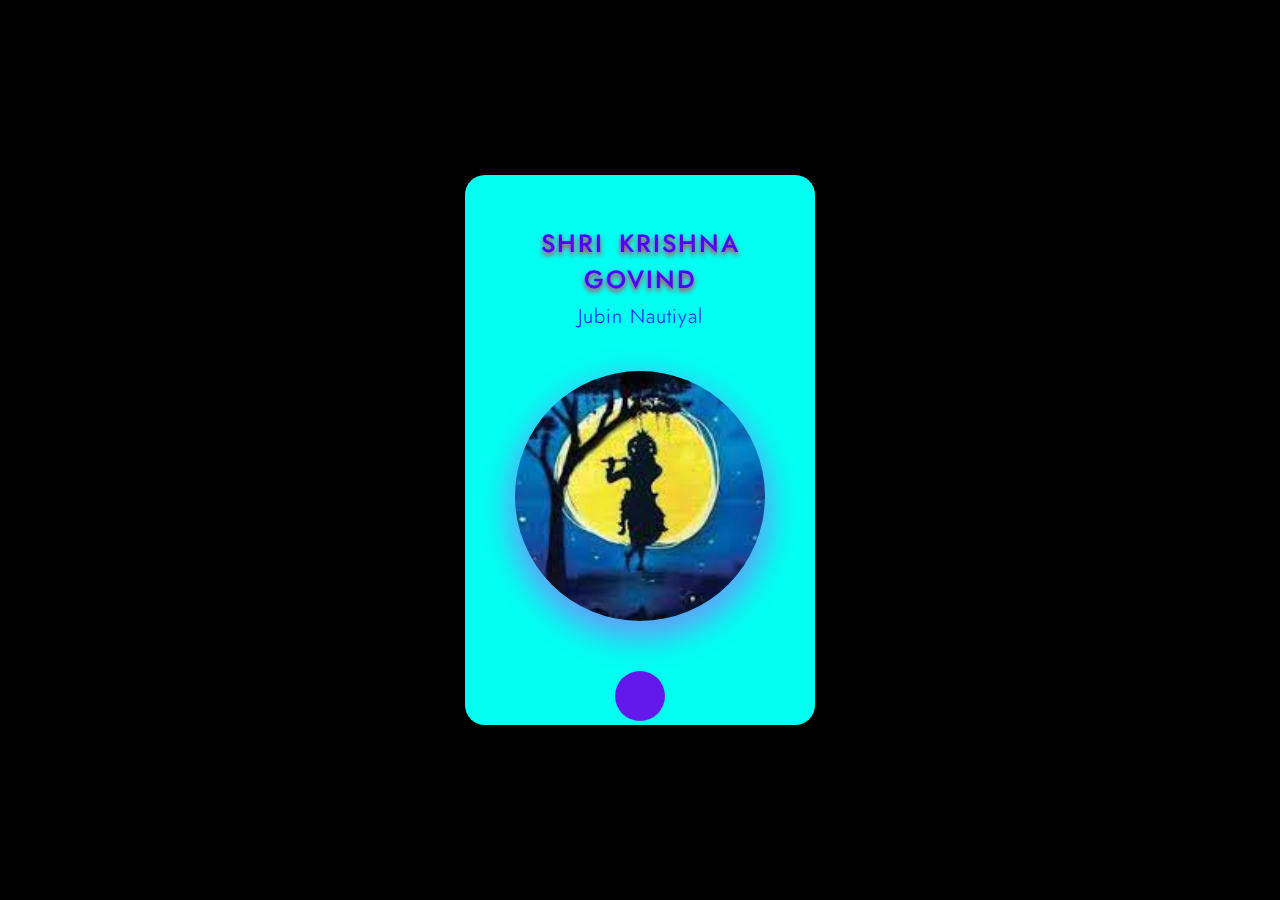
==== index.html @ 1304db08 "Rename music.html to index.html" ====
<!DOCTYPE html>
<html lang="en">
<head>
    <meta charset="UTF-8">
    <meta http-equiv="X-UA-Compatible" content="IE=edge">
    <meta name="viewport" content="width=device-width, initial-scale=1.0">
    <title>Document</title>
    <link rel="stylesheet" href="https://cdnjs.cloudflare.com/ajax/libs/font-awesome/5.10.0/css/all.min.css" integrity="sha512-PgQMlq+nqFLV4ylk1gwUOgm6CtIIXkKwaIHp/PAIWHzig/lKZSEGKEysh0TCVbHJXCLN7WetD8TFecIky75ZfQ==" crossorigin="anonymous" referrerpolicy="no-referrer" />
    <link rel="stylesheet" href="style.css">
</head>
<body>
    <div class="main_div">
        <div class="music_container">
            <h2 id="title">Shri krishna Govind</h2>
            <h3 id="artist">Jubin Nautiyal</h3>
            <div class="img_container">
                <img src="images/krishna-1.jpg" alt ="">
            </div>
            <audio src="music/krishna-1.mp3"></audio>
            <div class="music_controls">
                <i class="fas fa-backward" id="prev" title="Previous"></i>
                <i class="fas fa-play main_button" id="play" title="Play"></i>
                <i class="fas fa-forward" id="next" title="Next"></i>
            </div>
        </div>
    </div>
    <script>
        const music = document.querySelector("audio");
        const img = document.querySelector("img");
        const play = document.getElementById("play");
        const artist = document.getElementById("artist");
        const title = document.getElementById("title");
        const prev = document.getElementById("prev");
        const next = document.getElementById("next");
        const songs = [
        {
            name:"krishna-1",
            title:"Shri krishna Govind",
            artist:"Jubin Nautiyal",
        },
        {
            name:"krishna-2",
            title:"Radha Krishna",
            artist:"Words Of Love",
        },
        {
            name:"krishna-3",
            title:"Tum Prem HO",
            artist:"RadhaKrishna",
        },
        {
            name:"hanumanchalisa",
            title:"HANUMAN CHALISA",
            artist:"Jagjit Singh",
        },
        {
            name:"Hanumanji-1",
            title:"Bajarang Ban",
            artist:"Jagjit Singh",
        },
        {
            name:"Ram",
            title:"Hey Ram Hey Ram",
            artist:"Jagjit singh",
        },
        {
            name:"shivji-1",
            title:"Mahmritunjay Mantra",
            artist:"Shekharan",
        },
        {
            name:"shivji-2",
            title:"Shiv Kailasho k Wassi",
            artist:"Hansraj",
        },
        {
            name:"Addhore",
            title:"Addhore tum Addhore hum",
            artist:"Melodies",
        },
        {
            name:"JONY",
            title:"JONY",
            artist:"Hammali & Navai",
        },
        {
            name:"Kehte",
            title:"Kehte hai Khuda ",
            artist:"Rabta",
        },
        {
            name:"Kho",
            title:"Kho gaye hum ",
            artist:"Jasleen R",
        },
        {
            name:"Linkin",
            title:"Linkin Park",
            artist:"Linkin Park",
        },
        {
            name:"Manja",
            title:"Oo manja tera",
            artist:"Kai Poche",
        },
        {
            name:"MastMagan",
            title:"Man Mast Magan",
            artist:"Lofi",
        },
        {
            name:"My_Worst",
            title:"I need somebody..",
            artist:"Pink Sweat$",
        },
        {
            name:"Neki",
            title:"Neki Ki raah",
            artist:"Arjit Singh",
        },
        {
            name:"Pal",
            title:"Pyar k Pal",
            artist:"KK",
        },
        {
            name:"TumHo",
            title:"Tum Ho pass mere",
            artist:"Mohit Chauhan",
        },
        {
            name:"thapa-2",
            title:"Laree Choote",
            artist:"Unknown",
        },
    ];
        let isplaying= false;
        const playMusic=()=>{
            isplaying=true;
            music.play();
            play.classList.replace("fa-play","fa-pause");
            img.classList.add("anime");
        };
        const PauseMusic=()=>{
            isplaying=false;
            music.pause();
            play.classList.replace("fa-pause","fa-play");
            img.classList.add("anime");
        };
        play.addEventListener('click',()=>{
            if(isplaying){
                PauseMusic();
            }else{
                playMusic();
            }
        });
        const loadSongs = (songs)=>{
            title.textContent = songs.title;
            artist.textContent = songs.artist;
            music.src = "music/"+ songs.name + ".mp3";
            img.src = "image/" + songs.name + ".jpg";
        }
        songIndex=0;
        
        const nextSong =  ()=>{
            songIndex = (songIndex + 1)% songs.length;
            loadSongs(songs[songIndex]);
            playMusic();
        };
        const prevSong =  ()=>{
            songIndex = (songIndex - 1 + songs.length)%songs.length;
            loadSongs(songs[songIndex]);
            playMusic();
        };
        next.addEventListener("click",nextSong);
        prev.addEventListener("click",prevSong);
    </script>
</body>
</html>
---- style.css ----
@import url('https://fonts.googleapis.com/css2?family=Jost:ital,wght@1,300&display=swap');
*,
*::before,
*::after{
    margin: 0;
    padding:0%;
    box-sizing: border-box;
}
html{
    font-size: 62.5%;
    font-family: "Jost",sans-serif;
}

.main_div{
    width: 100vw;
    height: 100vh;
    background-color: #000000;
    display: grid;
    place-items: center;
}
.music_container{
    width: 35rem;
    height: 55rem;
    background-color: #02fff2;
    border-radius: 2rem;
    box-shadow: 0 1.2rem 3rem 0.5rem rgba(0,0,0,0.2);
    padding: 3rem;
    text-align: center;
}
.music_container #title{
    text-transform: uppercase;
    letter-spacing: 0.2rem;
    word-spacing: 0.5rem;
    color: #4c00ff;
    margin: 2rem 0 0.5rem 0;
    font-size: 2.5rem;
    font-weight: 500;
    text-shadow: 0 0.3rem 0.5rem rgba(252, 11, 51, 0.932);
}
.music_container #artist{
    color: #0011ff;
    text-transform: capitalize;
    letter-spacing: 0.1rem;
    font-size: 2rem;
    margin-bottom: 4rem;
    font-weight: 300;
}
.img_container{
    width: 25rem;
    height: 25rem;
    margin: auto;
}
img{
    width: 100%;
    height: 100%;
    border-radius: 50%;
    object-fit: cover;
    box-shadow: 0 1.2rem 3rem 0.5rem rgba(255, 5, 255, 0.4);
}
.music_controls{
      width: 20rem;
      display: flex;
      align-items: center;
      justify-content: space-between;
      margin: auto;
      margin-top: 5rem;
}
.music_controls .fas{
    color: #620deb;
    font-size: 2rem;
    cursor: pointer;
    filter: drop-shadow(0 1.2rem 3rem 0.5rem rgbs(0,0,0,0.4));
}
.music_controls .main_button{
    width: 5rem;
    height: 5rem;
    border-radius: 50%;
    background-color: #6319ec;
    color: #f6f6f6;
    display: flex;
    justify-content: center;
    align-items: center;
    font-size: 1.4rem;
}
.music_controls .fas:hover{
    color: grey;
}
.music_container .fa-play:hover{
    background-color: #f6f6f6;
    color: #111;
    box-shadow: 0 1rem 2rem 0.2rem rgba(0,0,0,0.4);
}
.anime{
    animation: rotatePlayer 3s linear infinite;
}
@keyframes rotatePlayer{
    from{transform: rotate(0deg);}
    to{transform: rotate(360deg);}
}
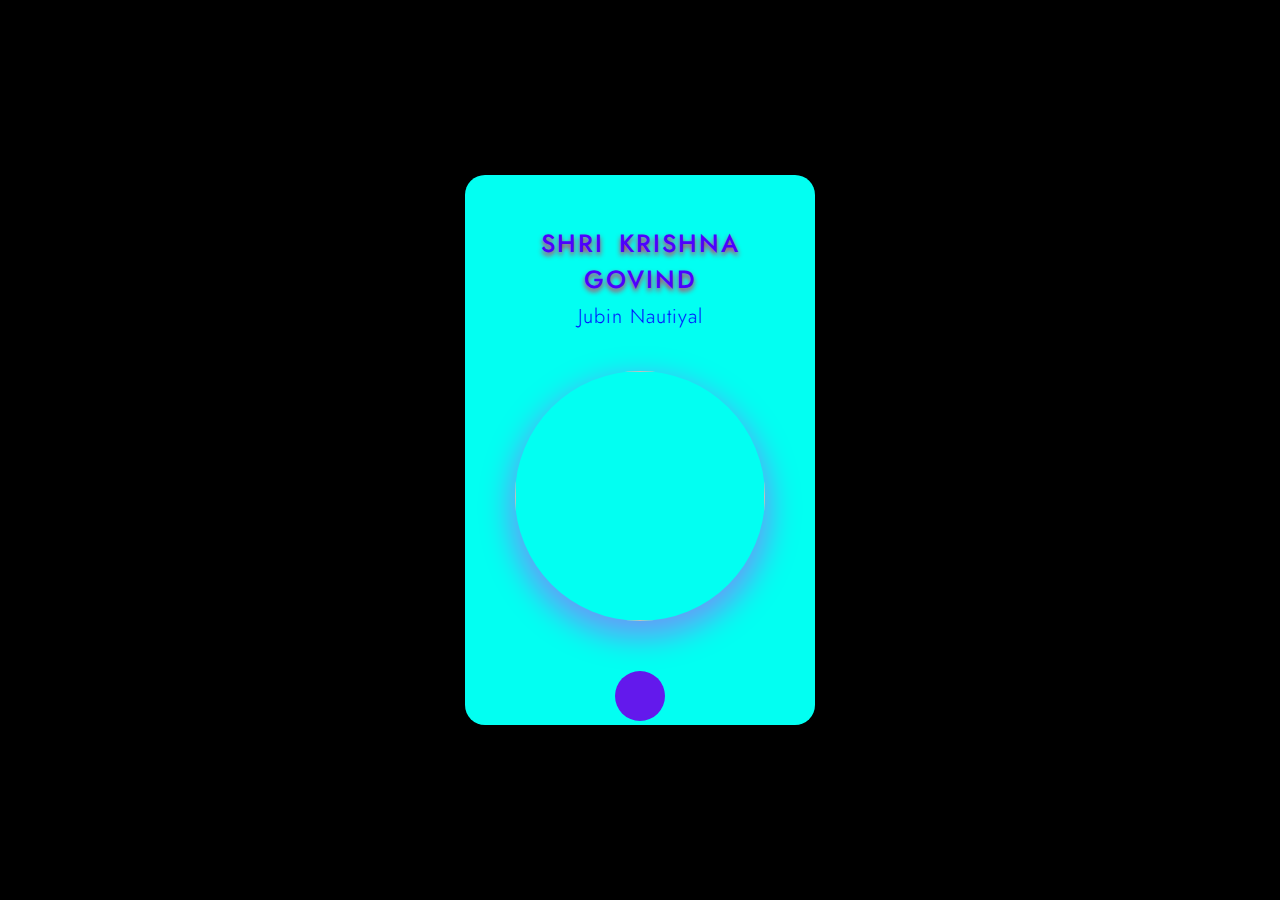
==== commit 5f32ea43: "Update index.html" ====
--- a/index.html
+++ b/index.html
@@ -14,7 +14,7 @@
             <h2 id="title">Shri krishna Govind</h2>
             <h3 id="artist">Jubin Nautiyal</h3>
             <div class="img_container">
-                <img src="images/krishna-1.jpg" alt ="">
+                <img src="image/krishna-1.jpg" alt ="">
             </div>
             <audio src="music/krishna-1.mp3"></audio>
             <div class="music_controls">
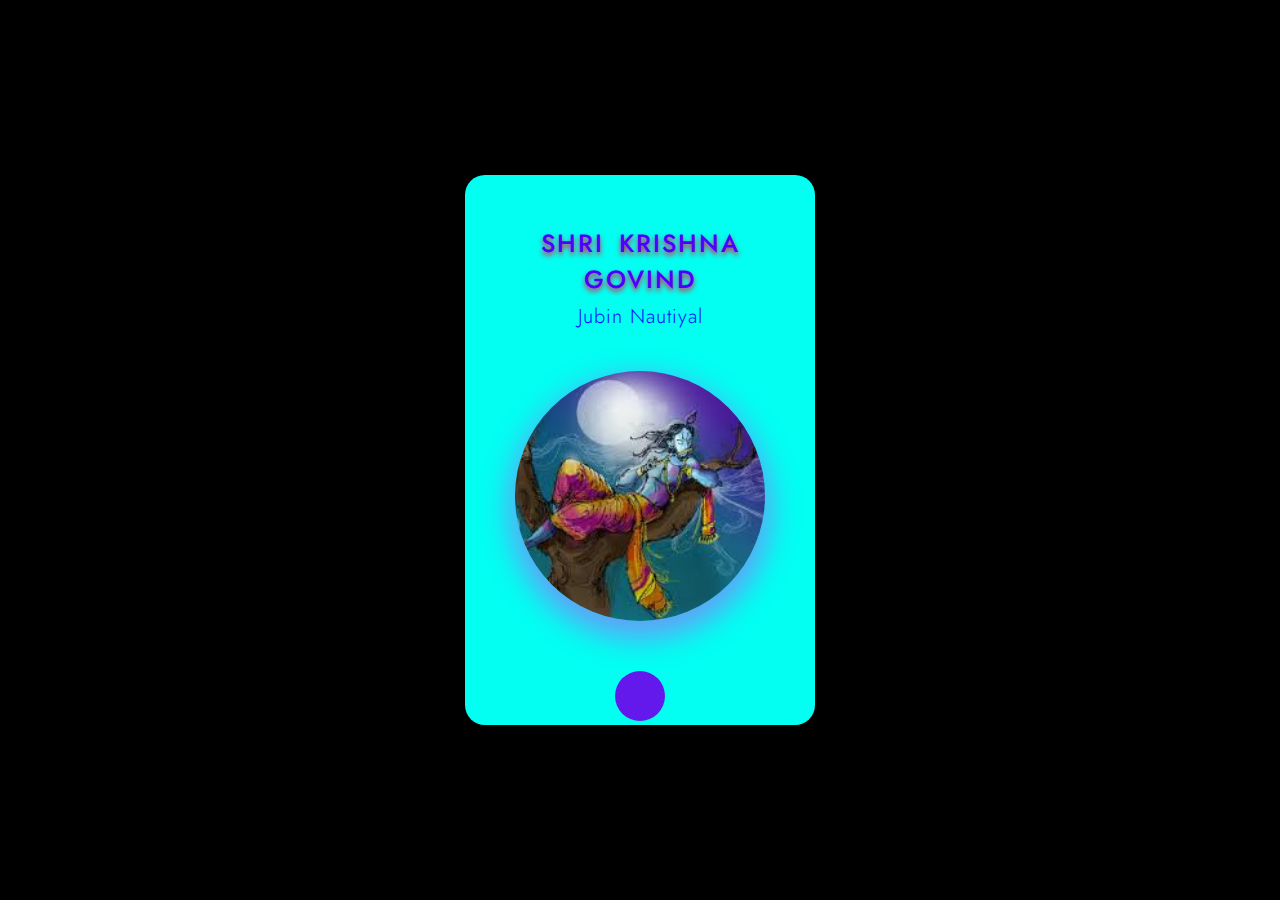
==== commit 33de51f2: "Update index.html" ====
--- a/index.html
+++ b/index.html
@@ -14,9 +14,9 @@
             <h2 id="title">Shri krishna Govind</h2>
             <h3 id="artist">Jubin Nautiyal</h3>
             <div class="img_container">
-                <img src="image/krishna-1.jpg" alt ="">
+                <img src="image/krishna-2.jpg" alt ="">
             </div>
-            <audio src="music/krishna-1.mp3"></audio>
+            <audio src="music/krishna-2.mp3"></audio>
             <div class="music_controls">
                 <i class="fas fa-backward" id="prev" title="Previous"></i>
                 <i class="fas fa-play main_button" id="play" title="Play"></i>
@@ -33,11 +33,6 @@
         const prev = document.getElementById("prev");
         const next = document.getElementById("next");
         const songs = [
-        {
-            name:"krishna-1",
-            title:"Shri krishna Govind",
-            artist:"Jubin Nautiyal",
-        },
         {
             name:"krishna-2",
             title:"Radha Krishna",
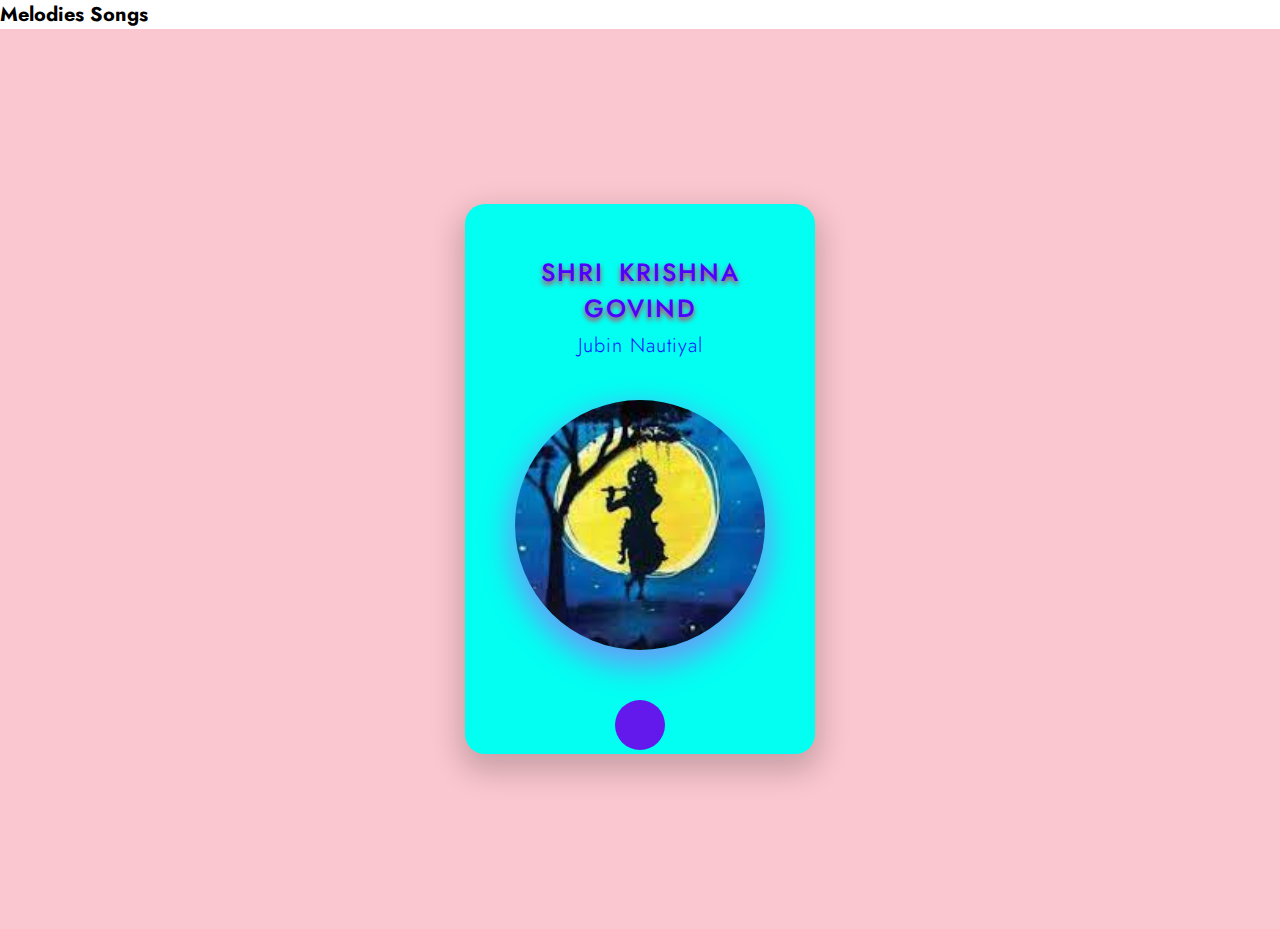
==== commit 64659355: "Update and rename music.html to index.html" ====
--- a/index.html
+++ b/index.html
@@ -8,15 +8,16 @@
     <link rel="stylesheet" href="https://cdnjs.cloudflare.com/ajax/libs/font-awesome/5.10.0/css/all.min.css" integrity="sha512-PgQMlq+nqFLV4ylk1gwUOgm6CtIIXkKwaIHp/PAIWHzig/lKZSEGKEysh0TCVbHJXCLN7WetD8TFecIky75ZfQ==" crossorigin="anonymous" referrerpolicy="no-referrer" />
     <link rel="stylesheet" href="style.css">
 </head>
-<body>
+<body background="https://as2.ftcdn.net/v2/jpg/03/01/99/19/500_F_301991940_rlifvKhqFOJOhwgqvFlW7I5IEfEt90hq.jpg">
+    <h1 id="na">Melodies Songs</h1>
     <div class="main_div">
         <div class="music_container">
             <h2 id="title">Shri krishna Govind</h2>
             <h3 id="artist">Jubin Nautiyal</h3>
             <div class="img_container">
-                <img src="image/krishna-2.jpg" alt ="">
+                <img src="image/krishna-1.jpg" alt ="">
             </div>
-            <audio src="music/krishna-2.mp3"></audio>
+            <audio src="music/krishna-1.mp3"></audio>
             <div class="music_controls">
                 <i class="fas fa-backward" id="prev" title="Previous"></i>
                 <i class="fas fa-play main_button" id="play" title="Play"></i>
@@ -33,6 +34,11 @@
         const prev = document.getElementById("prev");
         const next = document.getElementById("next");
         const songs = [
+        {
+            name:"krishna-1",
+            title:"Shri krishna Govind",
+            artist:"Jubin Nautiyal",
+        },
         {
             name:"krishna-2",
             title:"Radha Krishna",
--- a/style.css
+++ b/style.css
@@ -14,7 +14,7 @@
 .main_div{
     width: 100vw;
     height: 100vh;
-    background-color: #000000;
+    background-color: #f15c7559;
     display: grid;
     place-items: center;
 }
@@ -96,4 +96,4 @@
 @keyframes rotatePlayer{
     from{transform: rotate(0deg);}
     to{transform: rotate(360deg);}
-}+}
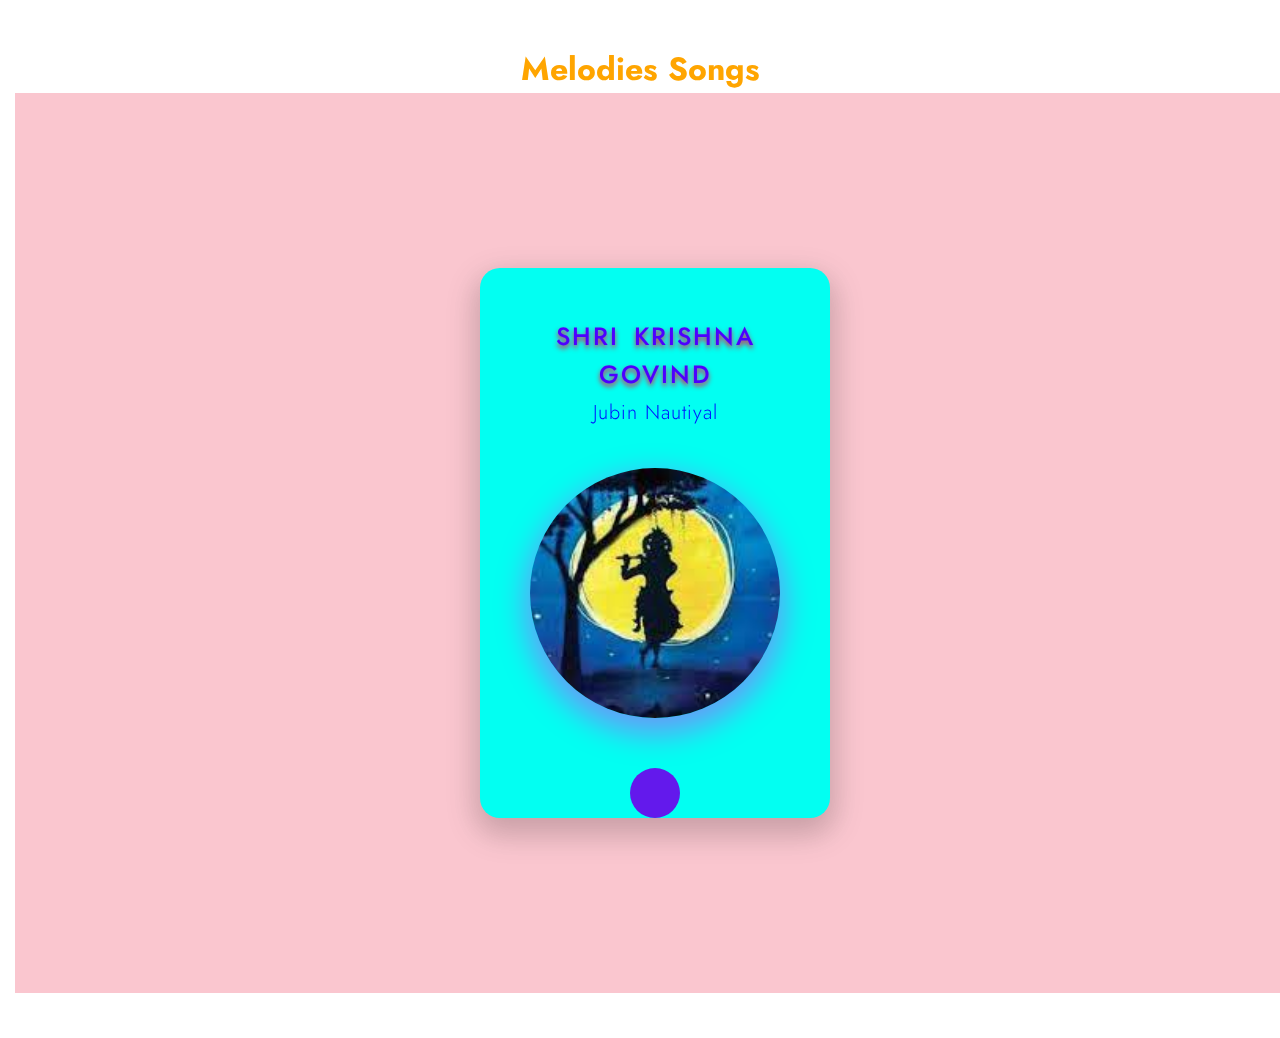
==== commit cd2ac946: "Update index.html" ====
--- a/index.html
+++ b/index.html
@@ -8,7 +8,7 @@
     <link rel="stylesheet" href="https://cdnjs.cloudflare.com/ajax/libs/font-awesome/5.10.0/css/all.min.css" integrity="sha512-PgQMlq+nqFLV4ylk1gwUOgm6CtIIXkKwaIHp/PAIWHzig/lKZSEGKEysh0TCVbHJXCLN7WetD8TFecIky75ZfQ==" crossorigin="anonymous" referrerpolicy="no-referrer" />
     <link rel="stylesheet" href="style.css">
 </head>
-<body background="https://as2.ftcdn.net/v2/jpg/03/01/99/19/500_F_301991940_rlifvKhqFOJOhwgqvFlW7I5IEfEt90hq.jpg">
+<body background="https://cdn.wallpapersafari.com/69/36/eb0vSh.jpg">
     <h1 id="na">Melodies Songs</h1>
     <div class="main_div">
         <div class="music_container">
--- a/style.css
+++ b/style.css
@@ -6,10 +6,52 @@
     padding:0%;
     box-sizing: border-box;
 }
+:root{
+    --main-color:#e02f6b;
+    --blue:#0000ff;
+    --blue-dark:#18293c;
+    --orange:#ffa500;
+    --green-yellow:#cddc39;
+    --pink-light:#efa2b4;
+    --cyan-light:#aef1ee;
+    --white:#ffffff;
+    --black:black;
+    --aqua:	#00ffff;
+    --gold:#ffd700;
+    --white-alpha-40:rgba(255,255,255, 0.40);
+    --white-alpha-25:rgba(255,255,255, 0.25);
+    --backdrop-filter-blur:blur(5px);
+  }
 html{
     font-size: 62.5%;
     font-family: "Jost",sans-serif;
 }
+body{
+    min-height: 100vh;
+    font-size: 16px;
+    color: var(--blue-dark);
+    line-height: 1.5;
+    overflow-x: hidden;
+    -webkit-tap-highlight-color:transparent;
+    padding: 5vh 15px;
+  }
+  body::before{
+    content: '';
+    position: fixed;
+    left: 10;
+    top: 10;
+    height: 100%;
+    width: 100%;
+    z-index: -1;
+    opacity: 0.85;
+  }
+  h1{
+      text-align: center;
+      color: var(--orange);
+      font-style: var(--orange);
+      text-shadow: var(--pink-light);
+      size: 75px;
+  }
 
 .main_div{
     width: 100vw;
@@ -96,4 +138,4 @@
 @keyframes rotatePlayer{
     from{transform: rotate(0deg);}
     to{transform: rotate(360deg);}
-}
+}